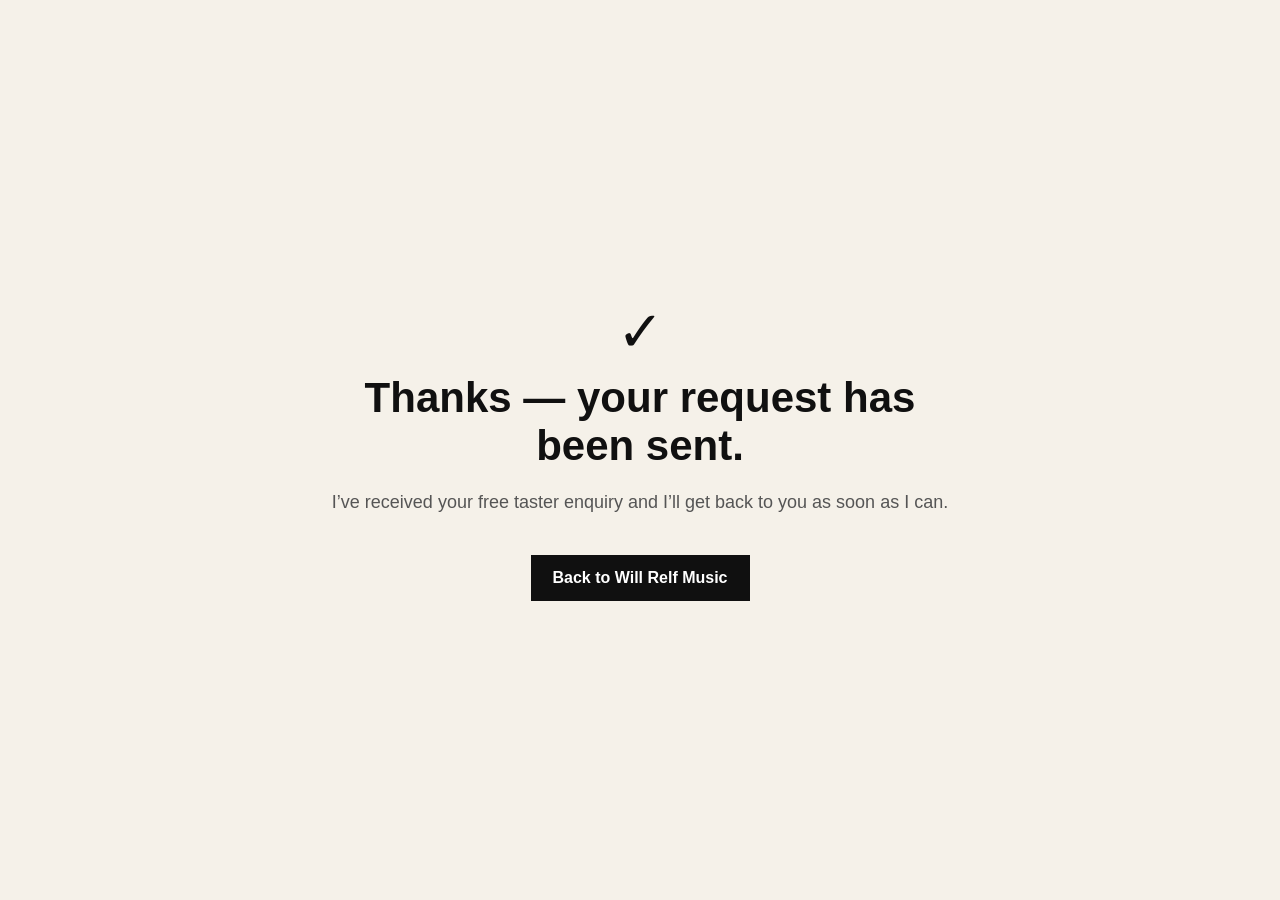
==== thank-you.html @ 769d5883 "Add files via upload" ====
<!DOCTYPE html>
<html lang="en"><head><meta charset="UTF-8"><meta name="viewport" content="width=device-width,initial-scale=1">
<title>Message sent | Will Relf Music</title>
<style>
body{margin:0;font-family:Arial,sans-serif;background:#f5f1e9;color:#101010;min-height:100vh;display:grid;place-items:center;text-align:center}
main{max-width:620px;padding:40px}.tick{font-size:56px}h1{font-size:42px;margin:10px 0}p{font-size:18px;line-height:1.6;color:#555}
a{display:inline-block;margin-top:20px;padding:14px 22px;background:#101010;color:white;text-decoration:none;font-weight:bold}
</style></head><body><main><div class="tick">✓</div><h1>Thanks — your request has been sent.</h1>
<p>I’ve received your free taster enquiry and I’ll get back to you as soon as I can.</p>
<a href="/">Back to Will Relf Music</a></main></body></html>
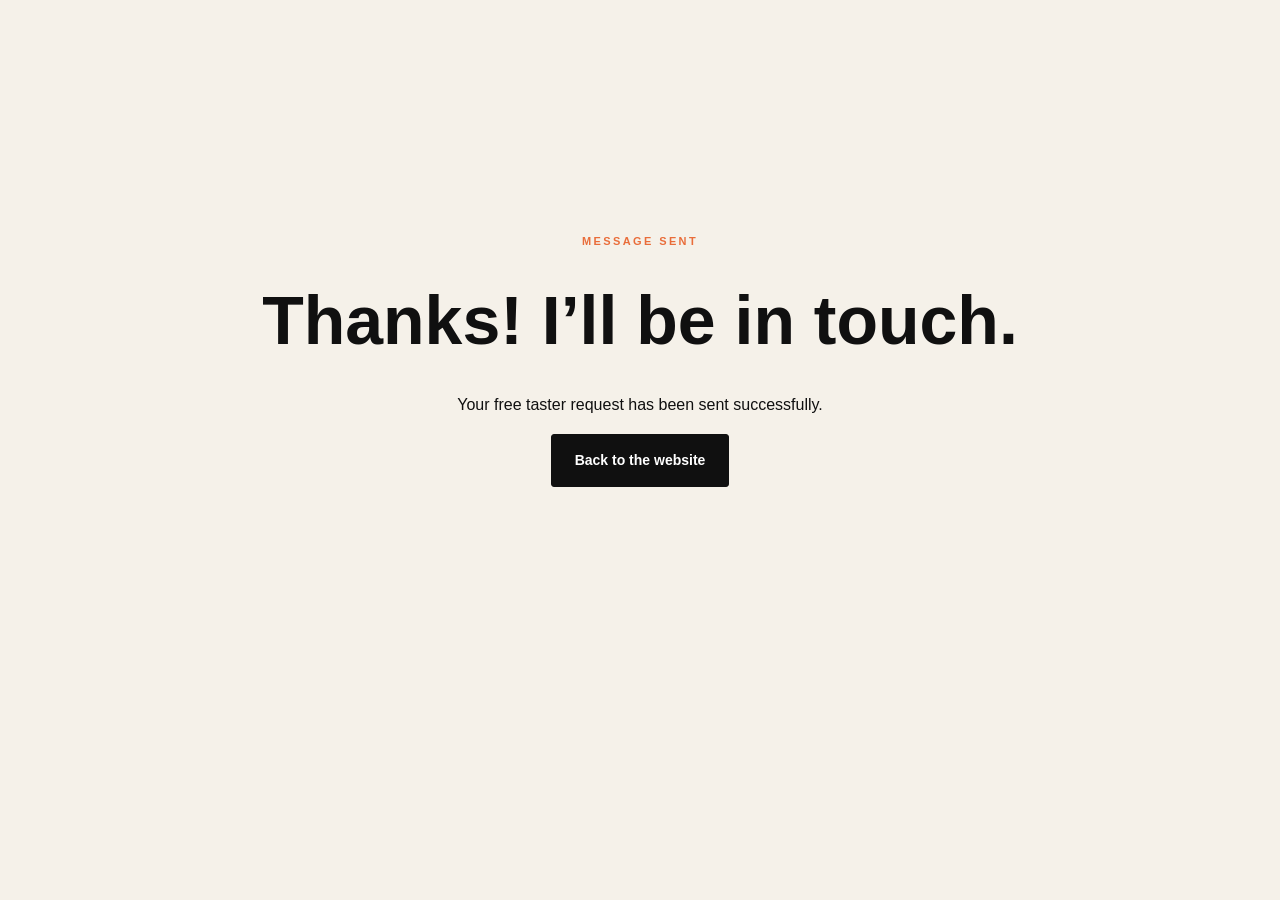
==== commit cc4092b6: "Add files via upload" ====
--- a/thank-you.html
+++ b/thank-you.html
@@ -1,10 +1,7 @@
-<!DOCTYPE html>
-<html lang="en"><head><meta charset="UTF-8"><meta name="viewport" content="width=device-width,initial-scale=1">
-<title>Message sent | Will Relf Music</title>
-<style>
-body{margin:0;font-family:Arial,sans-serif;background:#f5f1e9;color:#101010;min-height:100vh;display:grid;place-items:center;text-align:center}
-main{max-width:620px;padding:40px}.tick{font-size:56px}h1{font-size:42px;margin:10px 0}p{font-size:18px;line-height:1.6;color:#555}
-a{display:inline-block;margin-top:20px;padding:14px 22px;background:#101010;color:white;text-decoration:none;font-weight:bold}
-</style></head><body><main><div class="tick">✓</div><h1>Thanks — your request has been sent.</h1>
-<p>I’ve received your free taster enquiry and I’ll get back to you as soon as I can.</p>
-<a href="/">Back to Will Relf Music</a></main></body></html>+<!doctype html>
+<html lang="en"><head><meta charset="utf-8"><meta name="viewport" content="width=device-width,initial-scale=1">
+<title>Message sent | Will Relf Music</title><link rel="stylesheet" href="style.css"></head>
+<body><main style="min-height:80vh;display:grid;place-items:center;text-align:center;padding:30px">
+<div><p class="eyebrow">MESSAGE SENT</p><h1 style="font-family:Manrope,sans-serif;font-size:clamp(38px,6vw,68px);margin:0 0 20px">Thanks! I’ll be in touch.</h1>
+<p>Your free taster request has been sent successfully.</p><a class="button primary" href="/">Back to the website</a></div>
+</main></body></html>
--- a/style.css
+++ b/style.css
@@ -0,0 +1,35 @@
+:root{--ink:#101010;--muted:#6d6b67;--paper:#f5f1e9;--cream:#fbfaf7;--accent:#e96d3a;--line:#d8d2c8}
+*{box-sizing:border-box}html{scroll-behavior:smooth}body{margin:0;background:var(--paper);color:var(--ink);font-family:"DM Sans",sans-serif;line-height:1.55}a{color:inherit;text-decoration:none}.nav{height:82px;display:flex;align-items:center;justify-content:space-between;padding:0 6vw;border-bottom:1px solid var(--line);background:rgba(245,241,233,.94);position:sticky;top:0;z-index:10;backdrop-filter:blur(10px)}.logo{font-family:Manrope;font-weight:800;font-size:28px}.logo span,.footer-brand span{color:var(--accent)}nav{display:flex;gap:30px;align-items:center;font-size:14px;font-weight:600}nav a:hover{color:var(--accent)}.nav-cta{background:var(--ink);color:#fff;padding:12px 18px;border-radius:30px}.menu{display:none;background:none;border:0;font-size:25px}
+.hero{min-height:720px;display:grid;grid-template-columns:1.05fr .95fr;align-items:center;padding:75px 8vw 85px;gap:7vw}.eyebrow{font-size:11px;letter-spacing:2.4px;font-weight:800;color:var(--accent);margin:0 0 18px}.hero h1{font-family:Manrope;font-size:clamp(55px,7vw,96px);line-height:.96;letter-spacing:-4px;margin:0 0 30px}.hero h1 em{font-style:normal;color:var(--accent)}.hero-text{font-size:19px;max-width:610px;color:#53514d}.hero-buttons{display:flex;gap:12px;margin:34px 0}.button{display:inline-flex;justify-content:center;align-items:center;padding:15px 23px;border-radius:3px;font-weight:800;border:1px solid var(--ink);font-size:14px}.primary{background:var(--ink);color:#fff}.secondary{background:transparent}.light{background:#fff;color:var(--ink);border-color:#fff}.button:hover{transform:translateY(-2px)}.quick-points{display:flex;gap:18px;flex-wrap:wrap;font-size:12px;font-weight:600;color:#57544e}.hero-visual{position:relative}.portrait-placeholder{height:540px;background:#d7d0c3;display:flex;flex-direction:column;justify-content:center;align-items:center;text-align:center;border-radius:2px}.piano-icon{font-size:100px}.portrait-placeholder p{font-weight:800;letter-spacing:3px;margin:10px 0 0}.portrait-placeholder small{color:#706c64}.floating-card{position:absolute;right:-25px;bottom:35px;background:var(--accent);color:#fff;padding:20px 24px;display:flex;flex-direction:column;box-shadow:0 12px 35px #0002}.floating-card strong{font-size:25px;font-family:Manrope}.floating-card span{font-size:12px;font-weight:700}
+.intro{padding:100px 8vw 55px;display:grid;grid-template-columns:1fr 1fr;gap:8vw}.intro h2,.section-head h2,.booking h2,.musician h2,.about h2{font-family:Manrope;font-size:clamp(40px,5vw,64px);line-height:1;letter-spacing:-2px;margin:0}.intro-text{font-size:19px;align-self:end;color:#5b5852;max-width:560px}
+.lesson-grid{display:grid;grid-template-columns:1fr 1fr;padding:0 8vw 110px;gap:22px}.lesson-card{padding:48px;min-height:430px;position:relative;overflow:hidden}.lesson-card.piano{background:#ddd5c7}.lesson-card.drums{background:#161616;color:#fff}.card-number{font-size:12px;font-weight:800;letter-spacing:2px}.big-icon{font-size:60px;margin:55px 0 15px}.lesson-card h3{font-family:Manrope;font-size:34px;margin:0 0 12px}.lesson-card p{max-width:480px;color:#5c5850}.drums p{color:#bcb8b0}.lesson-card ul{display:flex;gap:12px;flex-wrap:wrap;list-style:none;padding:0;margin-top:28px}.lesson-card li{border:1px solid #aaa295;padding:7px 10px;font-size:11px}.drums li{border-color:#555}
+.video-section{background:#101010;color:#fff;padding:105px 8vw}.section-head{display:flex;justify-content:space-between;align-items:end;gap:30px;margin-bottom:42px}.section-head>p{max-width:350px;color:#aaa;font-size:14px}.video-grid{display:grid;grid-template-columns:repeat(3,1fr);gap:18px}.video-card{background:#1c1c1c}.video-thumb{height:250px;background:linear-gradient(135deg,#37322c,#9a6c51);display:flex;align-items:center;justify-content:center}.video-thumb.alt{background:linear-gradient(135deg,#222,#65594d)}.video-thumb.third{background:linear-gradient(135deg,#4b4039,#b88b6b)}.video-thumb span{width:58px;height:58px;border-radius:50%;display:grid;place-items:center;background:#fff;color:#111;padding-left:3px;font-size:18px}.video-info{padding:18px}.video-info strong,.video-info small{display:block}.video-info small{font-size:9px;letter-spacing:1.5px;color:#aaa;margin-top:5px}
+.reviews{padding:110px 8vw}.centered{display:block;text-align:center}.centered .eyebrow{margin-bottom:15px}.review-grid{display:grid;grid-template-columns:repeat(3,1fr);gap:22px;margin-top:50px}.review-grid blockquote{margin:0;background:#fff;padding:34px;min-height:250px;display:flex;flex-direction:column}.stars{color:var(--accent);letter-spacing:3px}.review-grid p{font-size:18px;line-height:1.5}.review-grid cite{font-size:12px;font-style:normal;font-weight:700;margin-top:auto}
+.booking{background:#d9d0c2;padding:105px 8vw;display:grid;grid-template-columns:1fr 1fr;gap:8vw}.booking-copy>p:not(.eyebrow){font-size:18px;max-width:540px;color:#57524a}.contact-mini{display:flex;gap:35px;margin-top:40px}.contact-mini div{display:flex;flex-direction:column}.contact-mini span{font-size:9px;letter-spacing:2px;font-weight:800;color:#777067}.contact-mini strong{font-size:14px;margin-top:5px}.booking-form{background:#fff;padding:34px}.booking-form label{display:block;font-size:11px;font-weight:800;margin-bottom:17px}.booking-form input,.booking-form select,.booking-form textarea{display:block;width:100%;border:0;border-bottom:1px solid #bbb6ae;padding:11px 0;background:transparent;font:inherit;outline:0}.booking-form textarea{resize:vertical}.booking-form input:focus,.booking-form select:focus,.booking-form textarea:focus{border-color:var(--accent)}.full{width:100%;margin-top:8px}.booking-form small{display:block;color:#777;font-size:10px;margin-top:10px}
+.musician{background:var(--accent);color:#fff;display:grid;grid-template-columns:1fr 1fr}.musician-art{min-height:650px;display:flex;align-items:center;justify-content:center;background:#202020;font-family:Manrope;font-weight:800;font-size:70px;line-height:.85;text-align:center;letter-spacing:-4px}.musician-copy{padding:100px 9vw}.musician-copy .eyebrow{color:#fff}.musician-copy h2{margin-bottom:25px}.musician-copy>p:not(.eyebrow){font-size:18px;max-width:530px}.service-list{border-top:1px solid #ffffff66;margin:45px 0}.service-list div{display:flex;gap:20px;padding:15px 0;border-bottom:1px solid #ffffff66}.service-list strong{font-size:11px}.service-list span{font-weight:700}
+.about{display:grid;grid-template-columns:1fr 1fr;gap:9vw;padding:110px 8vw;align-items:center}.about-photo{height:500px;background:#c7c0b4;display:grid;place-items:center;font-weight:800;letter-spacing:2px}.about h2{margin-bottom:25px}.about p{color:#5d5952;max-width:570px}.text-link{font-weight:800;display:inline-block;margin-top:15px;border-bottom:2px solid var(--accent);padding-bottom:4px}
+footer{background:#111;color:#fff;padding:55px 8vw 30px;display:grid;grid-template-columns:2fr 1fr 1fr;gap:40px}.footer-brand strong{font-family:Manrope;font-size:25px}.footer-brand p{color:#aaa;font-size:12px}.footer-links,.footer-contact{display:flex;flex-direction:column;gap:8px;font-size:12px}.footer-links a:hover,.footer-contact a:hover{color:var(--accent)}.copyright{grid-column:1/-1;border-top:1px solid #333;padding-top:20px;color:#777;font-size:10px}
+@media(max-width:800px){nav{display:none}.menu{display:block}.hero,.intro,.booking,.about{grid-template-columns:1fr}.hero{padding-top:50px}.hero-visual{order:-1}.portrait-placeholder{height:390px}.floating-card{right:10px}.lesson-grid,.video-grid,.review-grid{grid-template-columns:1fr}.lesson-grid{padding-bottom:70px}.video-section,.reviews,.booking,.about{padding-top:75px;padding-bottom:75px}.section-head{display:block}.section-head>p{margin-top:18px}.musician{grid-template-columns:1fr}.musician-art{min-height:380px;font-size:55px}.musician-copy{padding:75px 8vw}.contact-mini{flex-direction:column;gap:18px}.hero h1{letter-spacing:-2px}.hero-buttons{flex-direction:column}.button{width:100%}footer{grid-template-columns:1fr 1fr}.copyright{grid-column:1/-1}}
+
+.review-full{display:none;white-space:pre-line}
+.review-card.expanded .review-short{display:none}
+.review-card.expanded .review-full{display:block}
+.review-toggle{margin:8px 0 16px;border:0;border-bottom:2px solid var(--accent);background:transparent;padding:0 0 3px;font:inherit;font-size:12px;font-weight:800;cursor:pointer;color:inherit}
+.review-card{height:auto}
+
+/* Reviews: native expandable details, no JavaScript required */
+.review-details summary {
+  cursor: pointer;
+  font-weight: 800;
+  margin: 12px 0 16px;
+  list-style: none;
+  text-decoration: underline;
+  text-decoration-color: var(--accent);
+  text-decoration-thickness: 2px;
+  text-underline-offset: 4px;
+}
+.review-details summary::-webkit-details-marker { display: none; }
+.review-details summary::after { content: " +"; }
+.review-details[open] summary::after { content: " −"; }
+.review-details p { white-space: normal; line-height: 1.7; margin-top: 12px; }
+.review-card { height: auto !important; }
